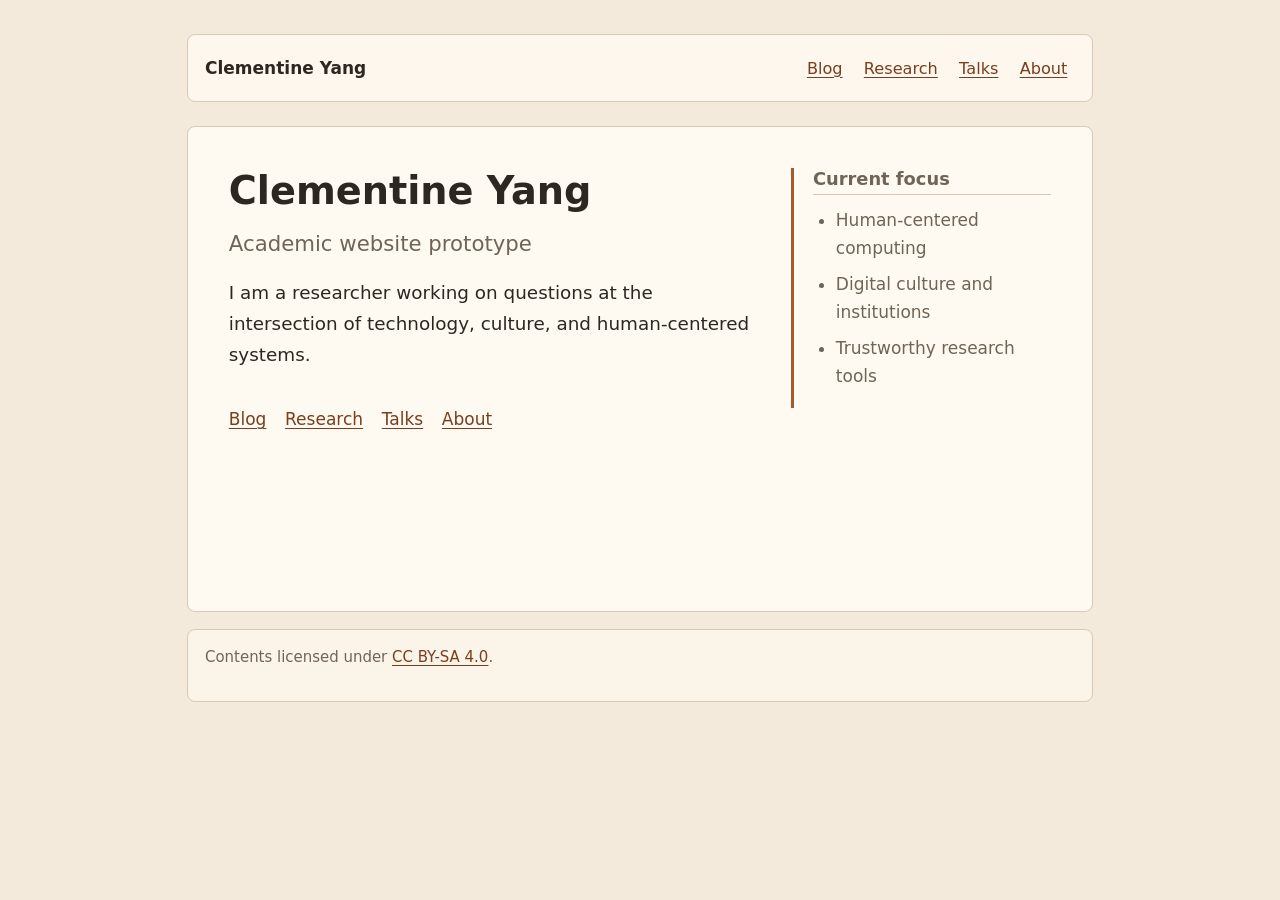
==== index.html @ d1121d4f "Prototype beige academic website" ====
<!doctype html>
<html lang="en">
  <head>
    <meta charset="utf-8">
    <meta name="viewport" content="width=device-width, initial-scale=1">
    <meta name="description" content="Academic homepage for Clementine Yang.">
    <title>Clementine Yang</title>
    <link rel="icon" href="/favicon.svg" type="image/svg+xml">
    <link rel="stylesheet" href="/styles.css">
  </head>
  <body>
    <header class="site-header">
      <a class="site-title" href="/">Clementine Yang</a>
      <nav aria-label="Primary navigation">
        <a href="/blog/">Blog</a>
        <a href="/research/">Research</a>
        <a href="/talks/">Talks</a>
        <a href="/about/">About</a>
      </nav>
    </header>

    <main class="home">
      <section class="home-intro" aria-labelledby="home-title">
        <h1 id="home-title">Clementine Yang</h1>
        <p class="name-note">Academic website prototype</p>
        <p class="lede">
          I am a researcher working on questions at the intersection of
          technology, culture, and human-centered systems.
        </p>

        <ul class="home-links" aria-label="Site sections">
          <li><a href="/blog/">Blog</a></li>
          <li><a href="/research/">Research</a></li>
          <li><a href="/talks/">Talks</a></li>
          <li><a href="/about/">About</a></li>
        </ul>
      </section>

      <aside class="home-aside" aria-label="Current focus">
        <h2>Current focus</h2>
        <ul>
          <li>Human-centered computing</li>
          <li>Digital culture and institutions</li>
          <li>Trustworthy research tools</li>
        </ul>
      </aside>
    </main>

    <footer>
      <p>Contents licensed under <a href="https://creativecommons.org/licenses/by-sa/4.0/">CC BY-SA 4.0</a>.</p>
    </footer>
  </body>
</html>
---- styles.css ----
:root {
  color-scheme: light;
  --bg: #f3eadc;
  --panel: #fffaf1;
  --text: #2d2721;
  --muted: #706457;
  --link: #7a3e1d;
  --visited: #5d3555;
  --border: #d9c8b4;
  --accent: #a45a2a;
  --code-bg: #efe3d2;
  --max-width: 940px;
}

* {
  box-sizing: border-box;
}

html {
  font-size: 17px;
}

body {
  max-width: var(--max-width);
  margin: 0 auto;
  padding: 2rem 1rem 3rem;
  background: var(--bg);
  color: var(--text);
  font-family:
    Inter, ui-sans-serif, system-ui, -apple-system, BlinkMacSystemFont, "Segoe UI",
    sans-serif;
  line-height: 1.68;
}

a {
  color: var(--link);
  text-decoration-thickness: 0.08em;
  text-underline-offset: 0.18em;
}

a:visited {
  color: var(--visited);
}

a:hover {
  text-decoration-thickness: 0.12em;
}

.site-header {
  display: flex;
  align-items: baseline;
  justify-content: space-between;
  gap: 1rem;
  margin-bottom: 1.4rem;
  border: 1px solid var(--border);
  border-radius: 8px;
  background: rgba(255, 250, 241, 0.82);
  padding: 0.9rem 1rem;
}

.site-title {
  color: var(--text);
  font-weight: 700;
  text-decoration: none;
}

.site-title:visited {
  color: var(--text);
}

nav {
  display: flex;
  flex-wrap: wrap;
  gap: 0.35rem;
  font-size: 0.95rem;
}

nav a {
  border-radius: 8px;
  padding: 0.25rem 0.45rem;
}

nav a:hover {
  background: var(--code-bg);
}

h1,
h2,
h3 {
  margin: 0 0 0.65rem;
  line-height: 1.22;
}

h1 {
  font-size: 2.25rem;
}

h2 {
  margin-top: 2.4rem;
  padding-bottom: 0.25rem;
  border-bottom: 1px solid var(--border);
  font-size: 1.45rem;
}

h3 {
  margin-top: 1.4rem;
  font-size: 1.05rem;
}

p,
ul,
ol {
  margin-top: 0;
}

ul,
ol {
  padding-left: 1.35rem;
}

li + li {
  margin-top: 0.4rem;
}

footer {
  margin-top: 1rem;
  border: 1px solid var(--border);
  border-radius: 8px;
  background: rgba(255, 250, 241, 0.68);
  padding: 0.9rem 1rem;
  color: var(--muted);
  font-size: 0.88rem;
}

code {
  border-radius: 4px;
  background: var(--code-bg);
  padding: 0.12rem 0.25rem;
  font-family: ui-monospace, SFMono-Regular, Menlo, Consolas, monospace;
  font-size: 0.92em;
}

.home {
  display: grid;
  min-height: 54vh;
  grid-template-columns: minmax(0, 1fr) 260px;
  gap: 2rem;
  align-items: start;
}

main {
  border: 1px solid var(--border);
  border-radius: 8px;
  background: var(--panel);
  padding: 2.4rem;
}

.home h2 {
  margin-top: 0;
  font-size: 1.05rem;
}

.home-aside {
  border-left: 3px solid var(--accent);
  color: var(--muted);
  padding-left: 1.1rem;
}

.name-note {
  margin-bottom: 1rem;
  color: var(--muted);
  font-size: 1.25rem;
}

.lede {
  max-width: 620px;
  font-size: 1.08rem;
}

.home-links {
  display: flex;
  flex-wrap: wrap;
  gap: 0.7rem 1.1rem;
  margin: 2rem 0 0;
  padding: 0;
  list-style: none;
}

.home-links li + li {
  margin-top: 0;
}

.meta {
  color: var(--muted);
  font-size: 0.93rem;
}

.publication-list {
  padding-left: 1.15rem;
}

.publication-list li {
  margin-bottom: 1rem;
}

.paper-links {
  white-space: nowrap;
}

.notice {
  border-left: 3px solid var(--accent);
  color: var(--muted);
  padding-left: 1rem;
}

@media (max-width: 620px) {
  body {
    padding-top: 1.2rem;
  }

  .site-header {
    display: block;
    margin-bottom: 1rem;
  }

  nav {
    margin-top: 0.65rem;
  }

  h1 {
    font-size: 1.95rem;
  }

  main {
    padding: 1.35rem;
  }

  .home {
    grid-template-columns: 1fr;
    gap: 1.8rem;
  }
}
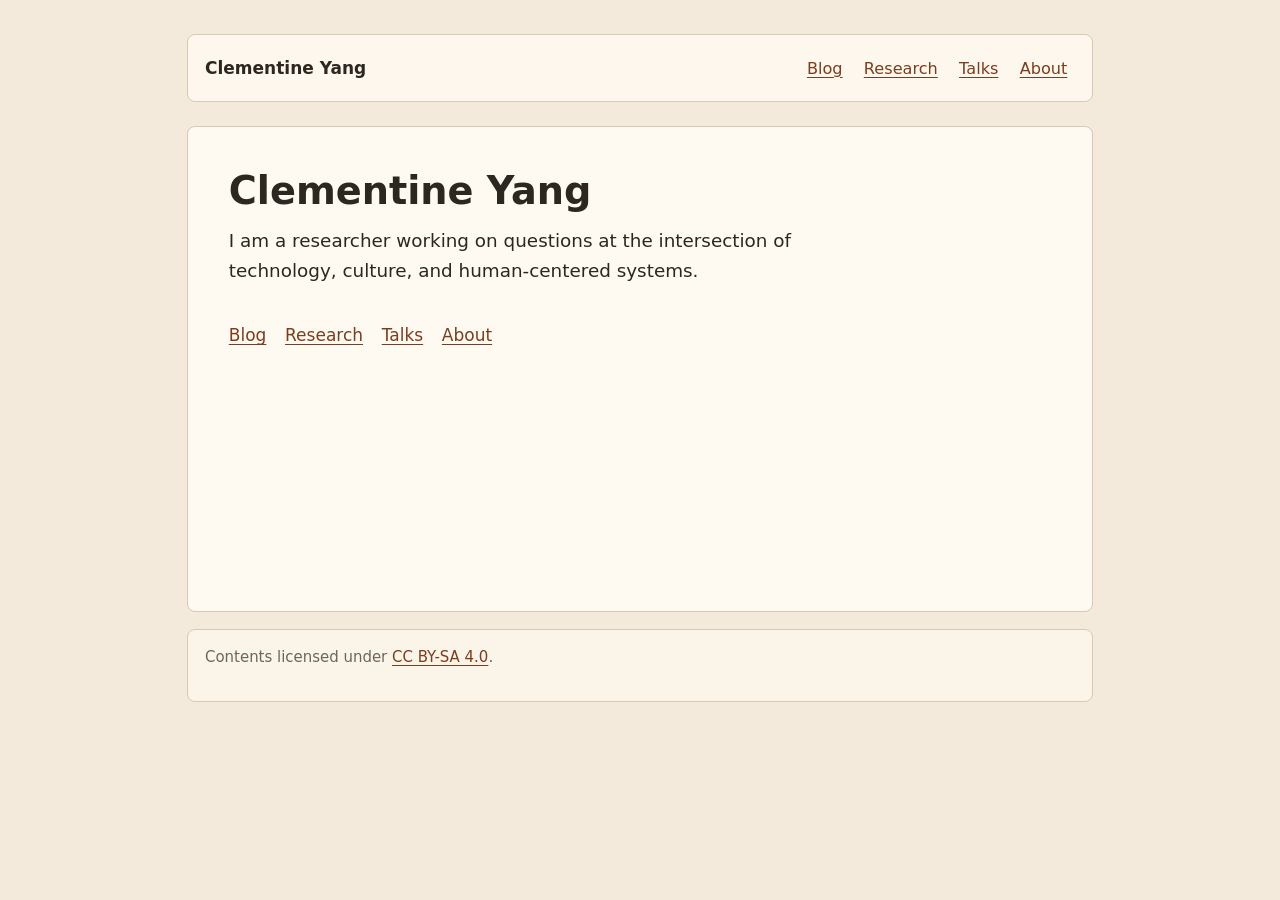
==== commit a0e8ed47: "Update academic website content" ====
--- a/index.html
+++ b/index.html
@@ -22,7 +22,6 @@
     <main class="home">
       <section class="home-intro" aria-labelledby="home-title">
         <h1 id="home-title">Clementine Yang</h1>
-        <p class="name-note">Academic website prototype</p>
         <p class="lede">
           I am a researcher working on questions at the intersection of
           technology, culture, and human-centered systems.
@@ -35,15 +34,6 @@
           <li><a href="/about/">About</a></li>
         </ul>
       </section>
-
-      <aside class="home-aside" aria-label="Current focus">
-        <h2>Current focus</h2>
-        <ul>
-          <li>Human-centered computing</li>
-          <li>Digital culture and institutions</li>
-          <li>Trustworthy research tools</li>
-        </ul>
-      </aside>
     </main>
 
     <footer>
--- a/styles.css
+++ b/styles.css
@@ -141,11 +141,7 @@
 }
 
 .home {
-  display: grid;
   min-height: 54vh;
-  grid-template-columns: minmax(0, 1fr) 260px;
-  gap: 2rem;
-  align-items: start;
 }
 
 main {
@@ -153,23 +149,6 @@
   border-radius: 8px;
   background: var(--panel);
   padding: 2.4rem;
-}
-
-.home h2 {
-  margin-top: 0;
-  font-size: 1.05rem;
-}
-
-.home-aside {
-  border-left: 3px solid var(--accent);
-  color: var(--muted);
-  padding-left: 1.1rem;
-}
-
-.name-note {
-  margin-bottom: 1rem;
-  color: var(--muted);
-  font-size: 1.25rem;
 }
 
 .lede {
@@ -203,14 +182,69 @@
   margin-bottom: 1rem;
 }
 
+.writing-list li {
+  margin-bottom: 1.1rem;
+}
+
 .paper-links {
   white-space: nowrap;
 }
 
+.file-link {
+  display: inline-flex;
+  border: 1px solid var(--border);
+  border-radius: 8px;
+  background: var(--code-bg);
+  padding: 0.45rem 0.65rem;
+  font-weight: 700;
+  text-decoration: none;
+}
+
+.file-link:hover {
+  border-color: var(--accent);
+  text-decoration: underline;
+}
+
 .notice {
   border-left: 3px solid var(--accent);
   color: var(--muted);
   padding-left: 1rem;
+}
+
+.about-section:first-of-type h2 {
+  margin-top: 0;
+}
+
+.timeline {
+  display: grid;
+  gap: 0.9rem;
+}
+
+.timeline p {
+  border-left: 3px solid var(--accent);
+  margin-bottom: 0;
+  padding-left: 1rem;
+}
+
+.literary-quote {
+  border-left: 3px solid var(--border);
+  margin: 1rem 0 1.4rem;
+  padding: 0.15rem 0 0.15rem 1.1rem;
+  color: var(--muted);
+}
+
+.literary-quote p {
+  margin-bottom: 0.8rem;
+}
+
+.literary-quote p:last-child {
+  margin-bottom: 0;
+}
+
+.cjk {
+  font-family:
+    "Songti SC", "Noto Serif CJK SC", "Source Han Serif SC", serif;
+  line-height: 1.95;
 }
 
 @media (max-width: 620px) {
@@ -234,9 +268,4 @@
   main {
     padding: 1.35rem;
   }
-
-  .home {
-    grid-template-columns: 1fr;
-    gap: 1.8rem;
-  }
-}
+}
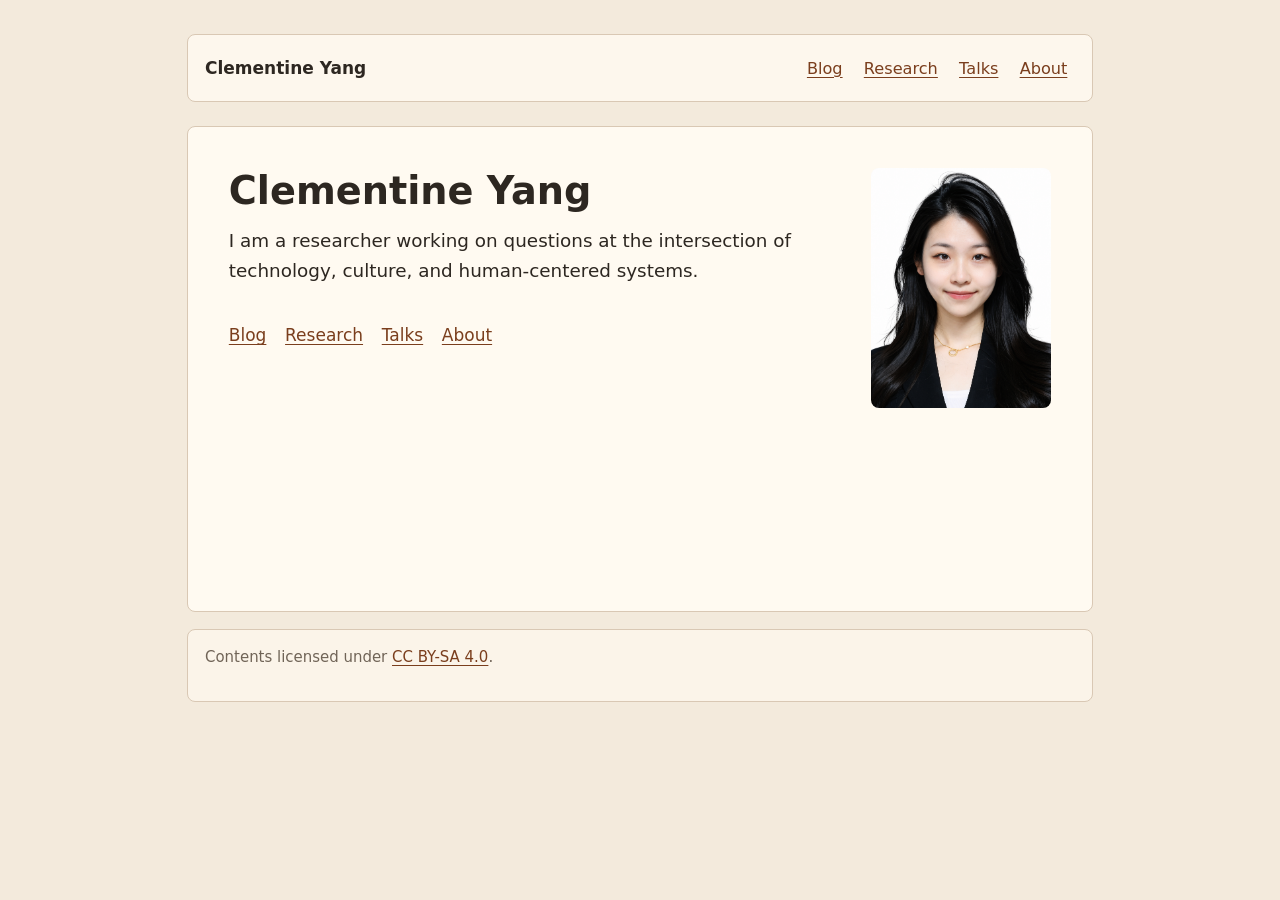
==== commit 4ca3b59f: "Add homepage portrait and About contact details" ====
--- a/index.html
+++ b/index.html
@@ -21,6 +21,7 @@
 
     <main class="home">
       <section class="home-intro" aria-labelledby="home-title">
+        <div class="home-copy">
         <h1 id="home-title">Clementine Yang</h1>
         <p class="lede">
           I am a researcher working on questions at the intersection of
@@ -33,6 +34,8 @@
           <li><a href="/talks/">Talks</a></li>
           <li><a href="/about/">About</a></li>
         </ul>
+        </div>
+        <img class="home-portrait" src="/assets/clementine-yang-white.png" alt="Portrait of Clementine Yang against a white background" width="576" height="768">
       </section>
     </main>
 
--- a/styles.css
+++ b/styles.css
@@ -144,6 +144,13 @@
   min-height: 54vh;
 }
 
+.home-intro {
+  display: grid;
+  grid-template-columns: minmax(0, 1fr) 180px;
+  align-items: start;
+  gap: 2rem;
+}
+
 main {
   border: 1px solid var(--border);
   border-radius: 8px;
@@ -211,6 +218,71 @@
   padding-left: 1rem;
 }
 
+.post .lede {
+  max-width: 760px;
+}
+
+.toc {
+  border: 1px solid var(--border);
+  border-radius: 8px;
+  background: var(--bg);
+  margin: 1.6rem 0 2rem;
+  padding: 1rem 1.1rem;
+}
+
+.toc h2 {
+  margin-top: 0;
+}
+
+.table-wrap {
+  overflow-x: auto;
+  margin: 1rem 0 1.3rem;
+}
+
+table {
+  width: 100%;
+  border-collapse: collapse;
+  min-width: 720px;
+}
+
+th,
+td {
+  border: 1px solid var(--border);
+  padding: 0.65rem 0.75rem;
+  text-align: left;
+  vertical-align: top;
+}
+
+th {
+  background: var(--code-bg);
+  color: var(--text);
+}
+
+.references li {
+  margin-bottom: 0.55rem;
+}
+
+.about-contacts {
+  display: flex;
+  flex-wrap: wrap;
+  gap: 0.25rem 1.25rem;
+  margin-bottom: 1.5rem;
+}
+
+.about-contacts span {
+  white-space: nowrap;
+}
+
+.home-portrait {
+  display: block;
+  width: 180px;
+  max-width: 100%;
+  height: auto;
+  margin: 0;
+  border-radius: 8px;
+  background: #fff;
+}
+
 .about-section:first-of-type h2 {
   margin-top: 0;
 }
@@ -248,6 +320,11 @@
 }
 
 @media (max-width: 620px) {
+  .home-intro {
+    grid-template-columns: minmax(0, 1fr);
+    gap: 1.5rem;
+  }
+
   body {
     padding-top: 1.2rem;
   }
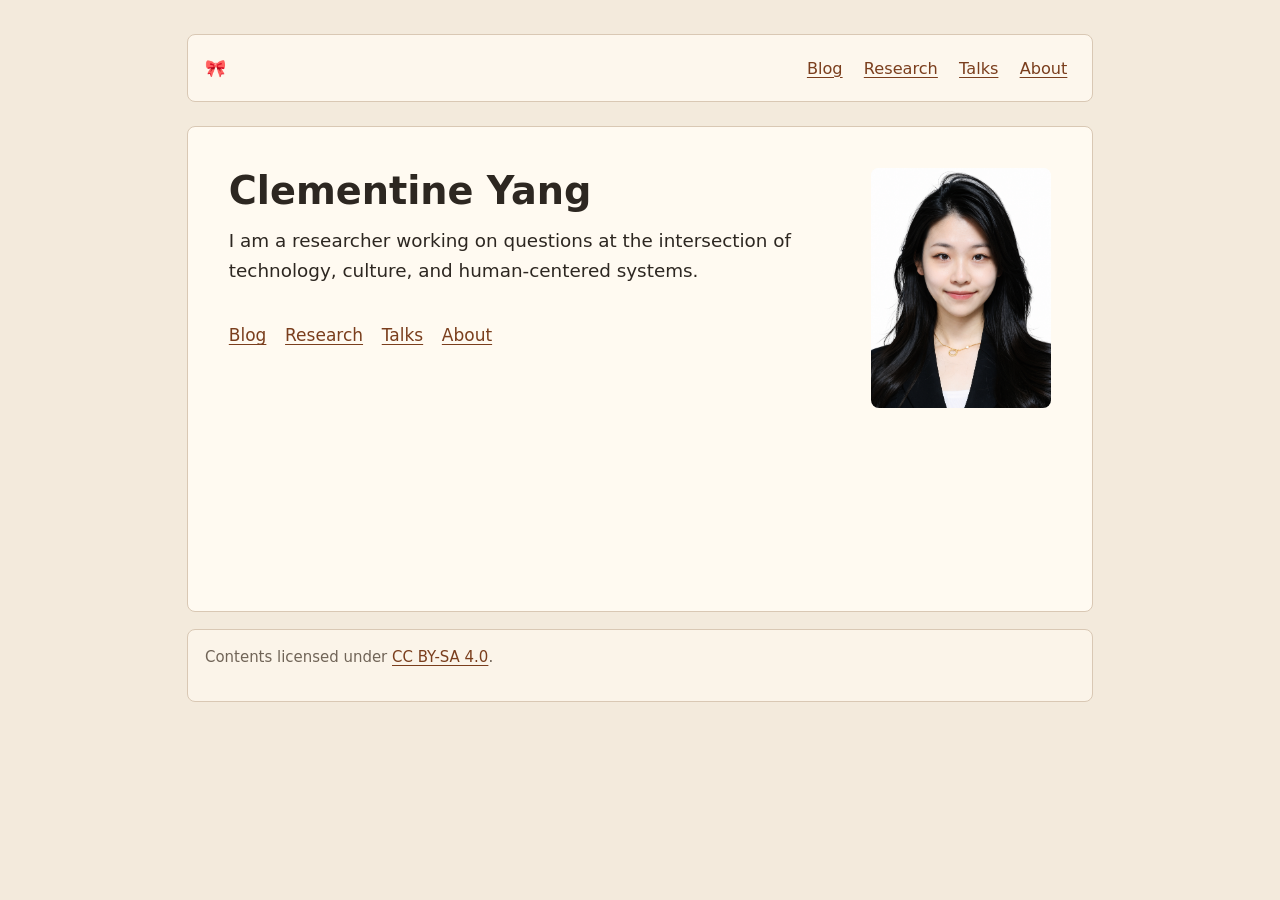
==== commit 480ef937: "Replace site header name with bow emoji" ====
--- a/index.html
+++ b/index.html
@@ -10,7 +10,7 @@
   </head>
   <body>
     <header class="site-header">
-      <a class="site-title" href="/">Clementine Yang</a>
+      <a class="site-title" href="/" aria-label="Clementine Yang home">🎀</a>
       <nav aria-label="Primary navigation">
         <a href="/blog/">Blog</a>
         <a href="/research/">Research</a>
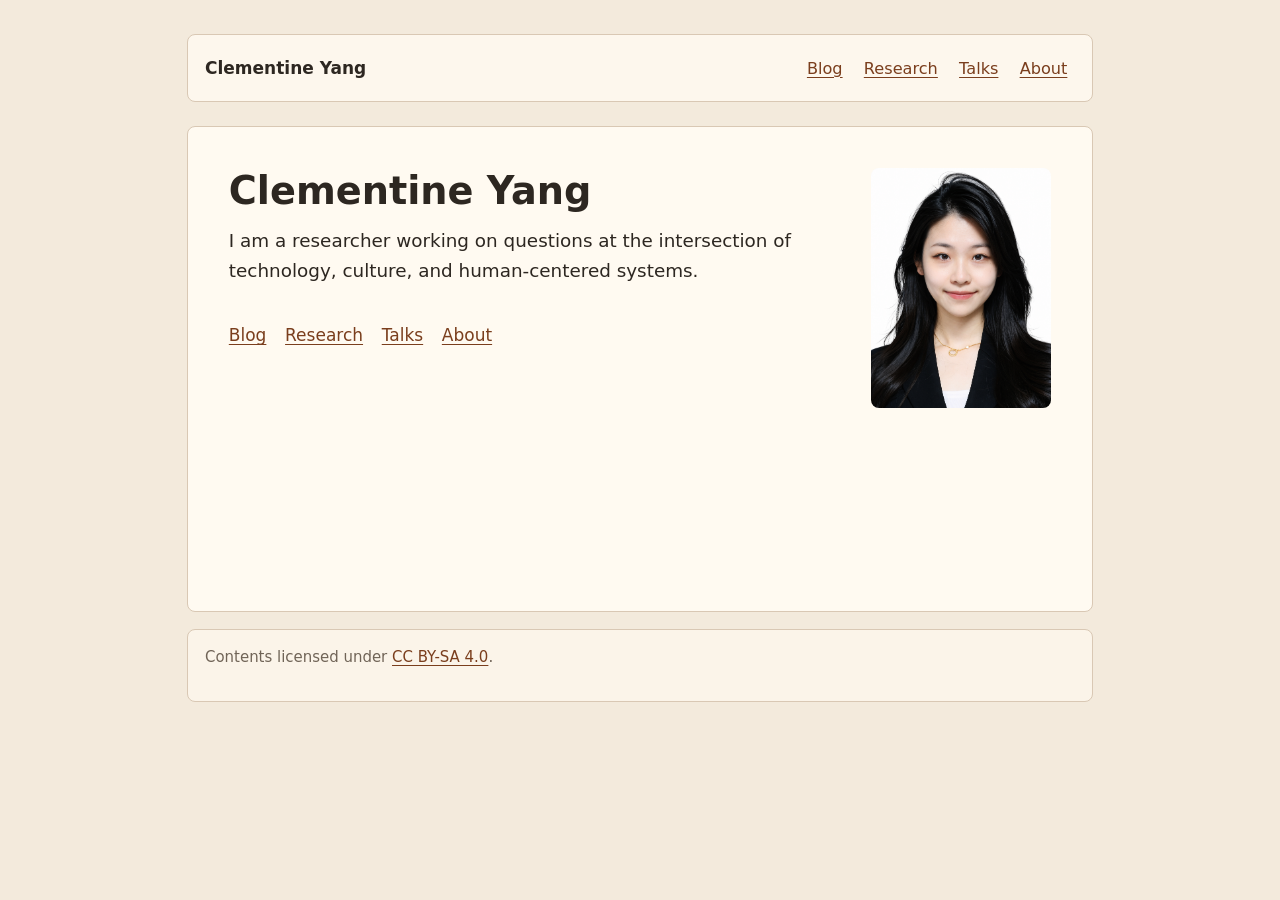
==== commit 200e50a9: "Restore header name and refresh cursor styles across pages" ====
--- a/index.html
+++ b/index.html
@@ -6,11 +6,12 @@
     <meta name="description" content="Academic homepage for Clementine Yang.">
     <title>Clementine Yang</title>
     <link rel="icon" href="/favicon.svg" type="image/svg+xml">
-    <link rel="stylesheet" href="/styles.css">
-  </head>
+    <link rel="stylesheet" href="/styles.css?v=20261126-cursor">
+  <link rel="stylesheet" href="/cursor.css?v=20261126-cursor">
+</head>
   <body>
     <header class="site-header">
-      <a class="site-title" href="/" aria-label="Clementine Yang home">🎀</a>
+      <a class="site-title" href="/" aria-label="Clementine Yang home">Clementine Yang</a>
       <nav aria-label="Primary navigation">
         <a href="/blog/">Blog</a>
         <a href="/research/">Research</a>
--- a/styles.css
+++ b/styles.css
@@ -346,3 +346,11 @@
     padding: 1.35rem;
   }
 }
+
+/* Bow mouse cursor across the site, including interactive controls. */
+html, body, body * {
+  cursor: url("/assets/bow-cursor.svg") 16 15, auto;
+}
+a, button, [role="button"], input[type="submit"], summary {
+  cursor: url("/assets/bow-cursor.svg") 16 15, pointer;
+}
--- a/cursor.css
+++ b/cursor.css
@@ -0,0 +1,7 @@
+/* Bow mouse cursor across the site, including interactive controls. */
+html, body, body * {
+  cursor: url("/assets/bow-cursor.svg") 16 15, auto;
+}
+a, button, [role="button"], input[type="submit"], summary {
+  cursor: url("/assets/bow-cursor.svg") 16 15, pointer;
+}
